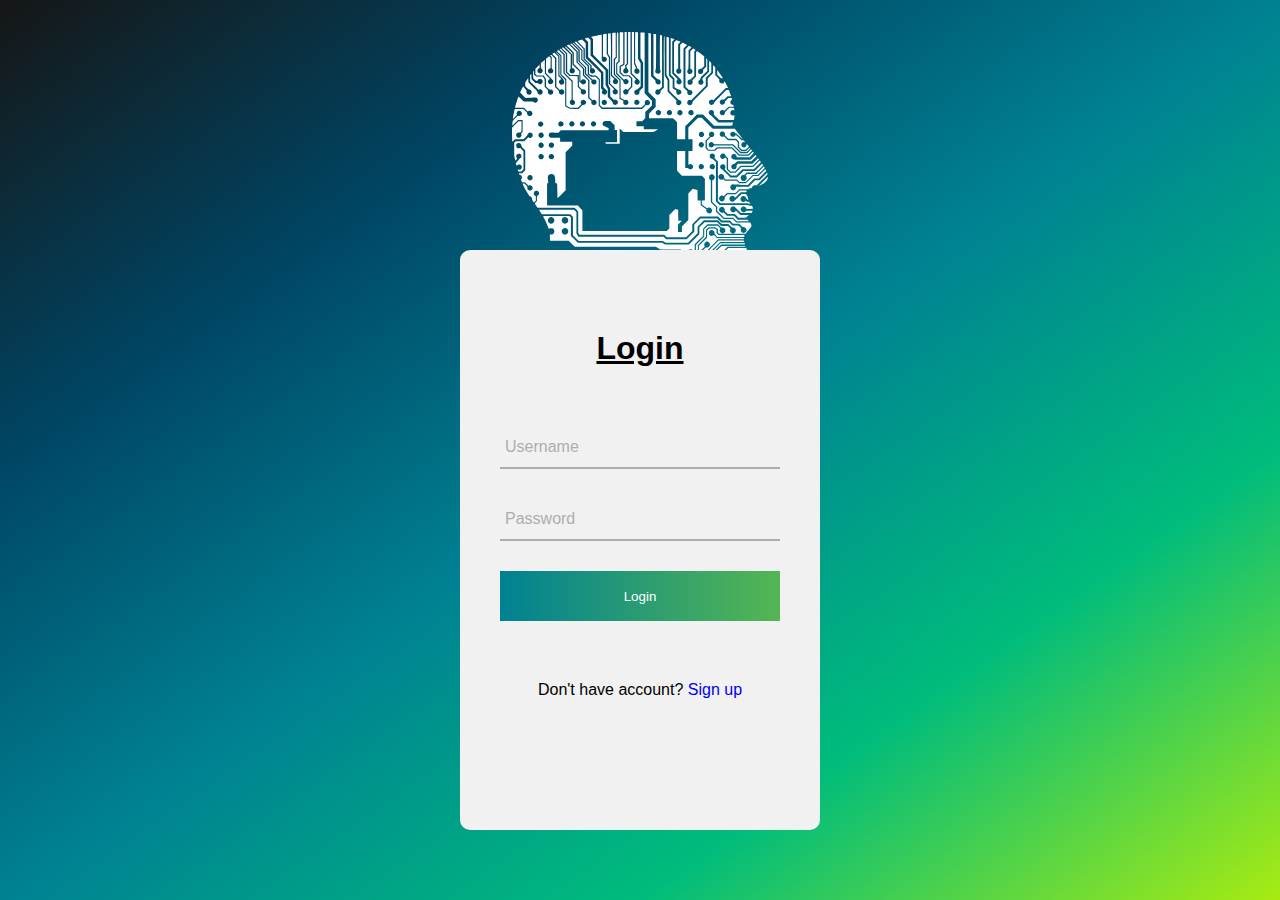
==== index.html @ df32f945 "sign_in/login OK" ====
<!DOCTYPE html>
<html lang="en">
  <head>
    <meta charset="UTF-8" />
    <meta name="viewport" content="width=device-width, initial-scale=1.0" />
    <meta http-equiv="X-UA-Compatible" content="ie=edge" />
    <link rel="stylesheet" href="./css/form_style.css" />
    <script src="https://code.jquery.com/jquery-3.4.1.min.js"></script>
    <title>Quiz</title>
  </head>
  <body>
    <img src="img/icon.svg" />
    <div class="login-form">
      <h1>Login</h1>

      <div class="txtb">
        <input type="text" id="login" required />
        <span data-placeholder="Username"></span>
      </div>

      <div class="txtb">
        <input type="password" id="password" required />
        <span data-placeholder="Password"></span>
      </div>

      <button class="logbtn">Login</button>
      <div class="bottom-text">Don't have account? <a href="register.html">Sign up</a></div>
    </div>

    <script type="text/javascript">
      $('.txtb input').on('focus', function() {
        $(this).addClass('focus');
      });

      $('.txtb input').on('blur', function() {
        if ($(this).val() == '') $(this).removeClass('focus');
      });
    </script>
    <script src="js/login_ajax.js"></script>
  </body>
</html>
---- css/form_style.css ----
* {
  margin: 0;
  padding: 0;
  text-decoration: none;
  font-family: 'Segoe UI', Tahoma, Geneva, Verdana, sans-serif;
  box-sizing: border-box;
}

body {
  min-height: 100vh;
  background-image: linear-gradient(to right bottom, #161616, #004462, #008193, #00bc7c, #a8eb12);
  display: flex;
  flex-direction: column;
  align-items: center;
}

img {
  margin-top: 2rem;
  margin-bottom: 2rem;
  width: 20vw;
  height: auto;
}

.login-form {
  width: 360px;
  background: #f1f1f1;
  height: 580px;
  padding: 80px 40px;
  border-radius: 10px;
  position: absolute;
  left: 50%;
  top: 60%;
  transform: translate(-50%, -50%);
}

.login-form h1 {
  text-align: center;
  margin-bottom: 60px;
  text-decoration: underline;
}

.txtb {
  border-bottom: 2px solid #adadad;
  position: relative;
  margin: 30px 0;
}

.txtb input {
  font-size: 1.2rem;
  color: #333;
  border: none;
  width: 100%;
  outline: none;
  background: none;
  padding: 0 5px;
  height: 40px;
}

.txtb span::before {
  content: attr(data-placeholder);
  position: absolute;
  top: 50%;
  left: 5px;
  color: #adadad;
  transform: translateY(-50%);
  z-index: -1;
  transition: 0.5s;
}

.txtb span::after {
  content: '';
  position: absolute;
  width: 0%;
  height: 2px;
  background: linear-gradient(120deg, #008193, #a8eb12);
  transition: 0.5s;
  bottom: -2px;
  left: -1px;
}

.focus + span::before {
  top: -5px;
}

.focus + span::after {
  width: 100%;
}

.logbtn {
  display: block;
  width: 100%;
  height: 50px;
  border: none;
  background: linear-gradient(to right, #008193, #a8eb12);
  background-size: 200%;
  color: #fff;
  outline: none;
  cursor: pointer;
  transition: 0.5s;
}

.logbtn:hover {
  background-position: right;
}

.bottom-text {
  margin-top: 60px;
  text-align: center;
  font-size: 1rem;
}
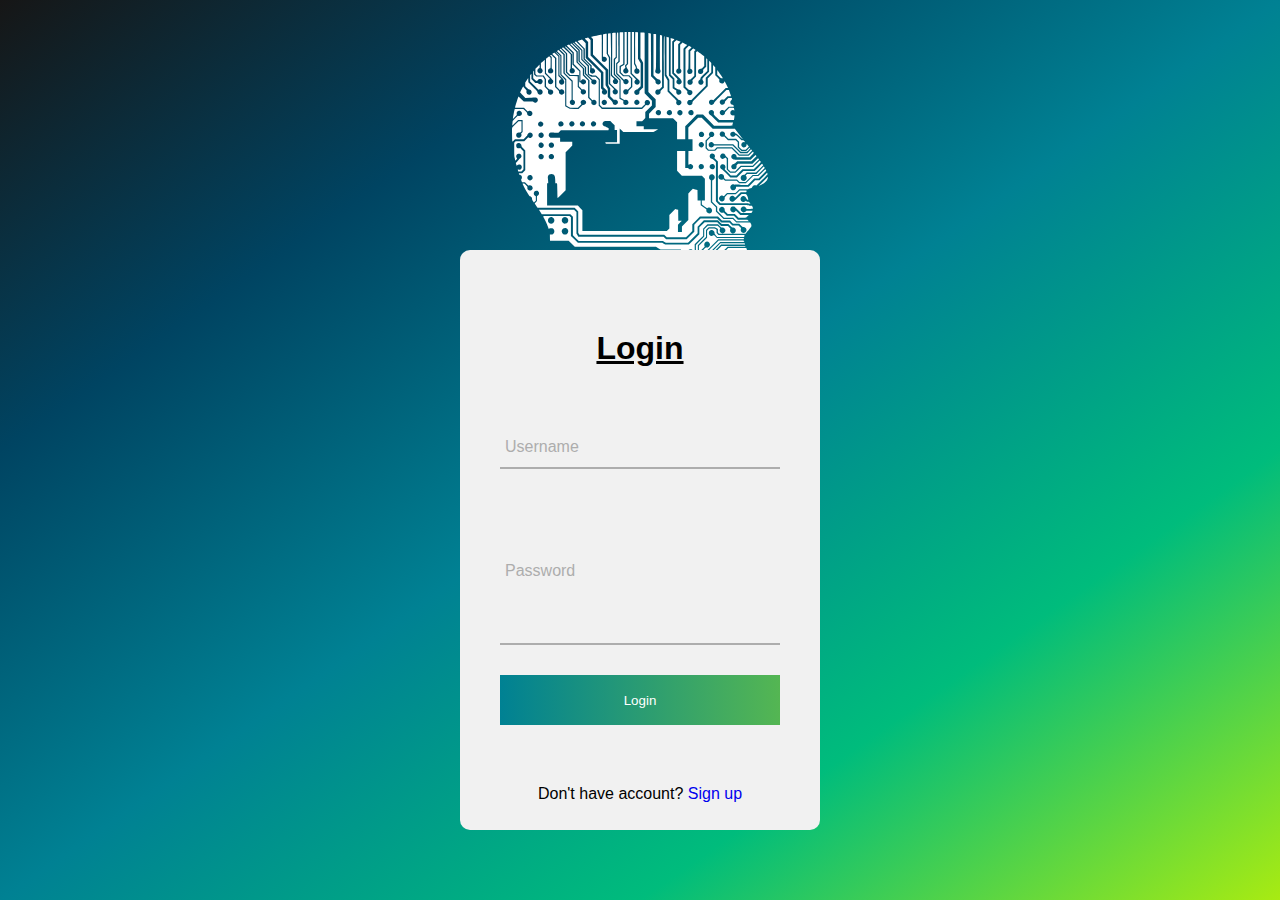
==== commit c87002ee: "sign_in/login OK" ====
--- a/index.html
+++ b/index.html
@@ -20,6 +20,7 @@
 
       <div class="txtb">
         <input type="password" id="password" required />
+        <button id="show_pass"></button>
         <span data-placeholder="Password"></span>
       </div>
 
--- a/css/form_style.css
+++ b/css/form_style.css
@@ -78,6 +78,14 @@
   left: -1px;
 }
 
+#show_pass {
+  width: 100px;
+  height: 100px;
+  border: none;
+  background: url('http://127.0.0.1/Quiz/img/show_pass.png') no-repeat;
+  background-size: 20px 20px;
+}
+
 .focus + span::before {
   top: -5px;
 }
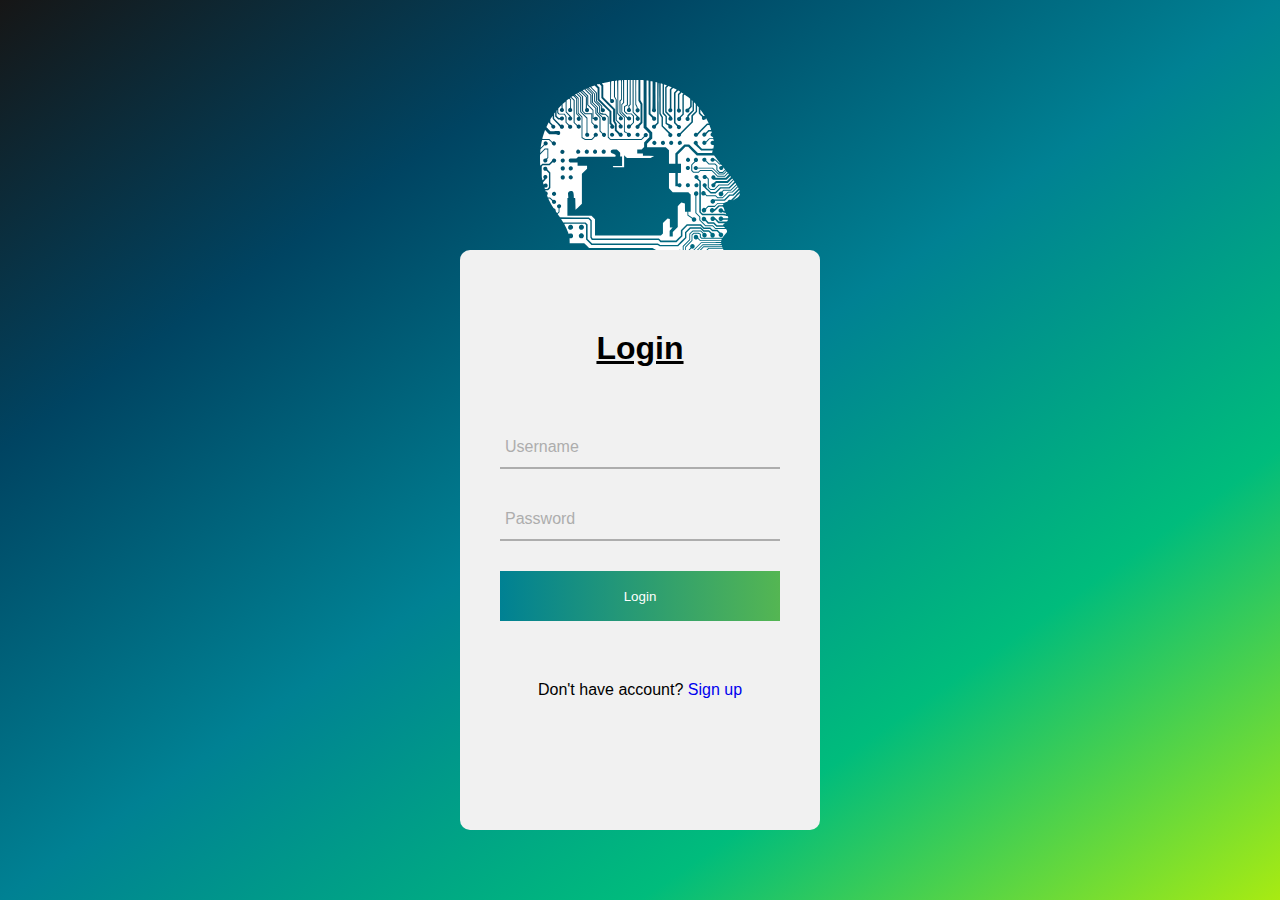
==== commit 9773eddf: "pass_show_hide" ====
--- a/index.html
+++ b/index.html
@@ -19,22 +19,38 @@
       </div>
 
       <div class="txtb">
+        <button id="show_pass"></button>
         <input type="password" id="password" required />
-        <button id="show_pass"></button>
         <span data-placeholder="Password"></span>
       </div>
 
       <button class="logbtn">Login</button>
-      <div class="bottom-text">Don't have account? <a href="register.html">Sign up</a></div>
+      <div class="bottom-text">
+        Don't have account? <a href="register.html">Sign up</a>
+      </div>
     </div>
 
     <script type="text/javascript">
       $('.txtb input').on('focus', function() {
         $(this).addClass('focus');
+        $('#show_pass').show();
       });
 
       $('.txtb input').on('blur', function() {
-        if ($(this).val() == '') $(this).removeClass('focus');
+        if ($(this).val() == '') {
+          $(this).removeClass('focus');
+          $('#show_pass').hide();
+        }
+      });
+
+      $('#show_pass').click(() => {
+        if ($('#password').attr('type') == 'password') {
+          $('#password').attr('type', 'text');
+          $('#show_pass').attr('id', 'hide_pass');
+        } else {
+          $('#password').attr('type', 'password');
+          $('#hide_pass').attr('id', 'show_pass');
+        }
       });
     </script>
     <script src="js/login_ajax.js"></script>
--- a/css/form_style.css
+++ b/css/form_style.css
@@ -9,16 +9,16 @@
 body {
   min-height: 100vh;
   background-image: linear-gradient(to right bottom, #161616, #004462, #008193, #00bc7c, #a8eb12);
-  display: flex;
-  flex-direction: column;
-  align-items: center;
 }
 
 img {
-  margin-top: 2rem;
-  margin-bottom: 2rem;
-  width: 20vw;
+  margin-top: 100px;
+  width: 200px;
   height: auto;
+  position: absolute;
+  left: 50%;
+  top: 10%;
+  transform: translate(-50%, -50%);
 }
 
 .login-form {
@@ -78,20 +78,38 @@
   left: -1px;
 }
 
+.focus+span::before {
+  top: -5px;
+}
+
+.focus+span::after {
+  width: 100%;
+}
+
 #show_pass {
-  width: 100px;
-  height: 100px;
+  width: 20px;
+  height: 20px;
   border: none;
   background: url('http://127.0.0.1/Quiz/img/show_pass.png') no-repeat;
   background-size: 20px 20px;
+  position: absolute;
+  right: 0;
+  top: 25%;
+  cursor: pointer;
+  display: none;
 }
 
-.focus + span::before {
-  top: -5px;
-}
-
-.focus + span::after {
-  width: 100%;
+#hide_pass {
+  width: 20px;
+  height: 20px;
+  border: none;
+  background: url('http://127.0.0.1/Quiz/img/hide_pass.png') no-repeat;
+  background-size: 20px 20px;
+  position: absolute;
+  right: 0;
+  top: 25%;
+  cursor: pointer;
+  display: none;
 }
 
 .logbtn {
@@ -115,4 +133,4 @@
   margin-top: 60px;
   text-align: center;
   font-size: 1rem;
-}
+}